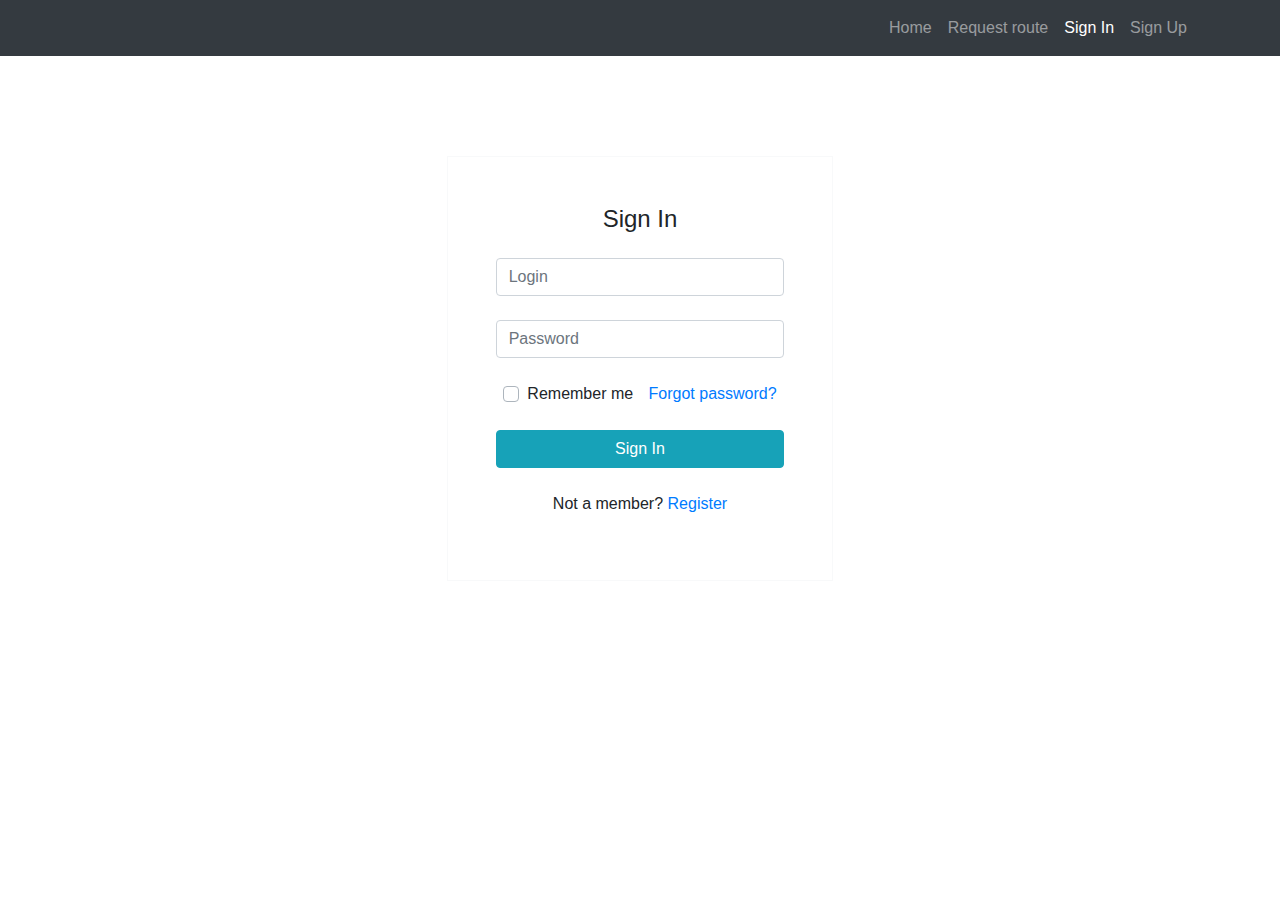
==== src/main/webapp/login.html @ cc008e85 "add project" ====
<!DOCTYPE html>
<html>
	<head>
		<title></title>
		<link rel="stylesheet" href="https://maxcdn.bootstrapcdn.com/bootstrap/4.3.1/css/bootstrap.min.css">
		<script src="https://ajax.googleapis.com/ajax/libs/jquery/3.4.0/jquery.min.js"></script>
		<script src="https://cdnjs.cloudflare.com/ajax/libs/popper.js/1.14.7/umd/popper.min.js"></script>
		<script src="https://maxcdn.bootstrapcdn.com/bootstrap/4.3.1/js/bootstrap.min.js"></script>
		<meta name="viewport" content="width=device-width, initial-scale=1">
	</head>
	<body>
		<nav class="navbar navbar-expand-lg navbar-dark bg-dark static-top">
		  	<div class="container">
		    	<a class="navbar-brand" href="#">
		        	<img src="http://placehold.it/150x50?text=Logo" alt="">
		        </a>
		    	<button class="navbar-toggler" type="button" data-toggle="collapse" data-target="#navbarResponsive" aria-controls="navbarResponsive" aria-expanded="false" aria-label="Toggle navigation">
		          <span class="navbar-toggler-icon"></span>
		        </button>
			    <div class="collapse navbar-collapse" id="navbarResponsive">
			      	<ul class="navbar-nav ml-auto" id="navbarResponsiveUL">
			        	<li class="nav-item">
			          		<a class="nav-link" href="index.html">Home</a>
			        	</li>
			        	<li class="nav-item">
			          		<a class="nav-link" href="check-request-route">Request route</a>
			        	</li>
			        	<li class="nav-item active">
			          		<a class="nav-link" href="#">Sign In</a>
			        	</li>
			        	<li class="nav-item">
			          		<a class="nav-link" href="register.html">Sign Up</a>
			        	</li>
			      	</ul>
			    </div>
			</div>
		</nav>
        <main class="col" style="margin-top: 100px;">
            <div class="col-md-4 offset-md-4">
                <form class="text-center border border-light p-5" action="/check-login" method="post" onsubmit="login(this)">
                    <p class="h4 mb-4">Sign In</p>
                    <input type="text" name="username" id="defaultLoginFormLogin" class="form-control mb-4" placeholder="Login">
                    <input type="password" name="password" id="defaultLoginFormPassword" class="form-control mb-4" placeholder="Password">
                    <div class="d-flex justify-content-around">
                        <div>
                            <div class="custom-control custom-checkbox">
                                <input type="checkbox" class="custom-control-input" id="defaultLoginFormRemember">
                                <label class="custom-control-label" for="defaultLoginFormRemember">Remember me</label>
                            </div>
                        </div>
                        <div>
                            <a href="">Forgot password?</a>
                        </div>
                    </div>
                    <button class="btn btn-info btn-block my-4" type="submit">Sign In</button>
                    <p>Not a member?
                        <a href="">Register</a>
                    </p>
                </form>
            </div>
        </main>
	</body>
</html>
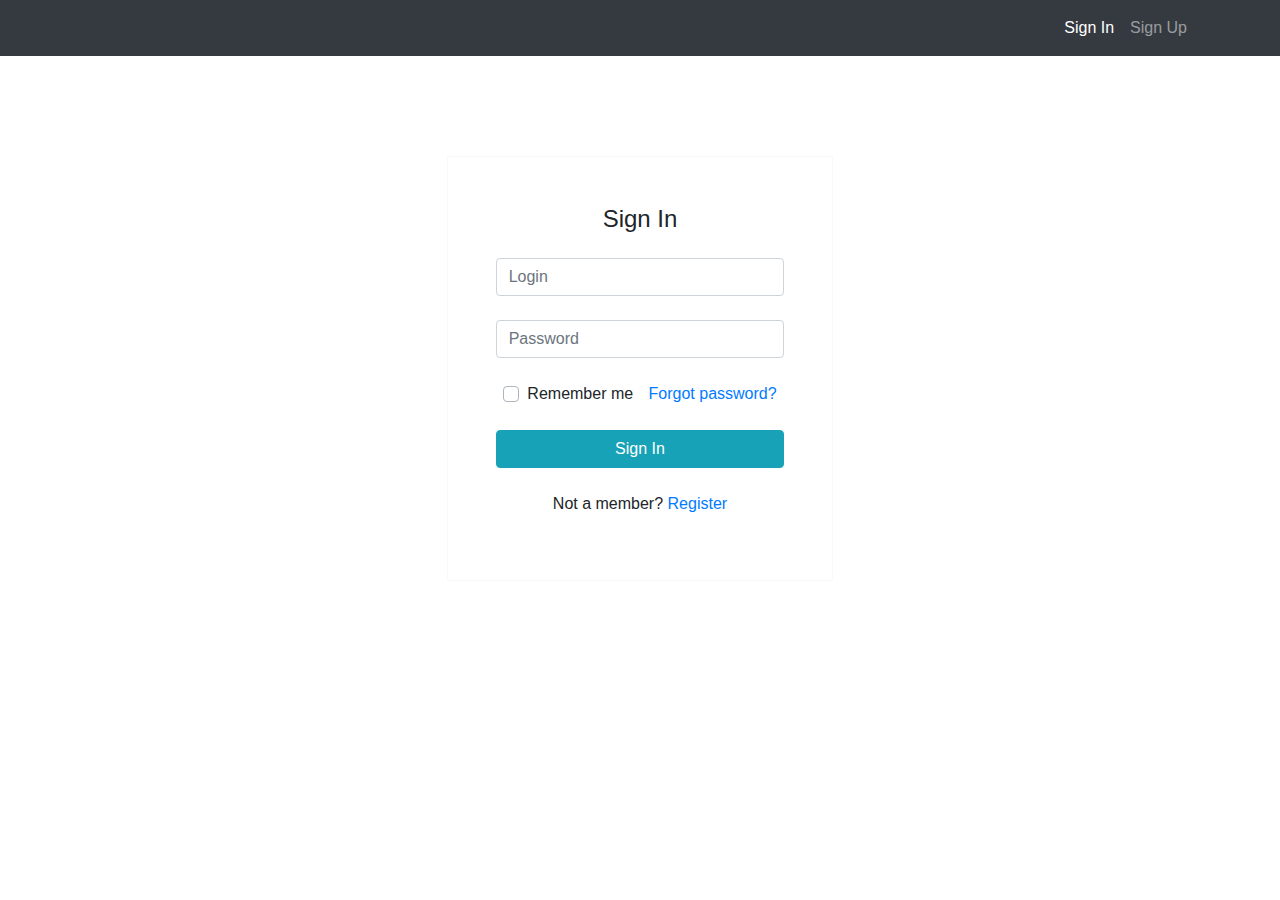
==== commit 9d9dad07: "complete the whole functionality" ====
--- a/src/main/webapp/login.html
+++ b/src/main/webapp/login.html
@@ -19,12 +19,6 @@
 		        </button>
 			    <div class="collapse navbar-collapse" id="navbarResponsive">
 			      	<ul class="navbar-nav ml-auto" id="navbarResponsiveUL">
-			        	<li class="nav-item">
-			          		<a class="nav-link" href="index.html">Home</a>
-			        	</li>
-			        	<li class="nav-item">
-			          		<a class="nav-link" href="check-request-route">Request route</a>
-			        	</li>
 			        	<li class="nav-item active">
 			          		<a class="nav-link" href="#">Sign In</a>
 			        	</li>
@@ -37,7 +31,7 @@
 		</nav>
         <main class="col" style="margin-top: 100px;">
             <div class="col-md-4 offset-md-4">
-                <form class="text-center border border-light p-5" action="/check-login" method="post" onsubmit="login(this)">
+                <form class="text-center border border-light p-5" action="/login" method="post" onsubmit="login(this)">
                     <p class="h4 mb-4">Sign In</p>
                     <input type="text" name="username" id="defaultLoginFormLogin" class="form-control mb-4" placeholder="Login">
                     <input type="password" name="password" id="defaultLoginFormPassword" class="form-control mb-4" placeholder="Password">
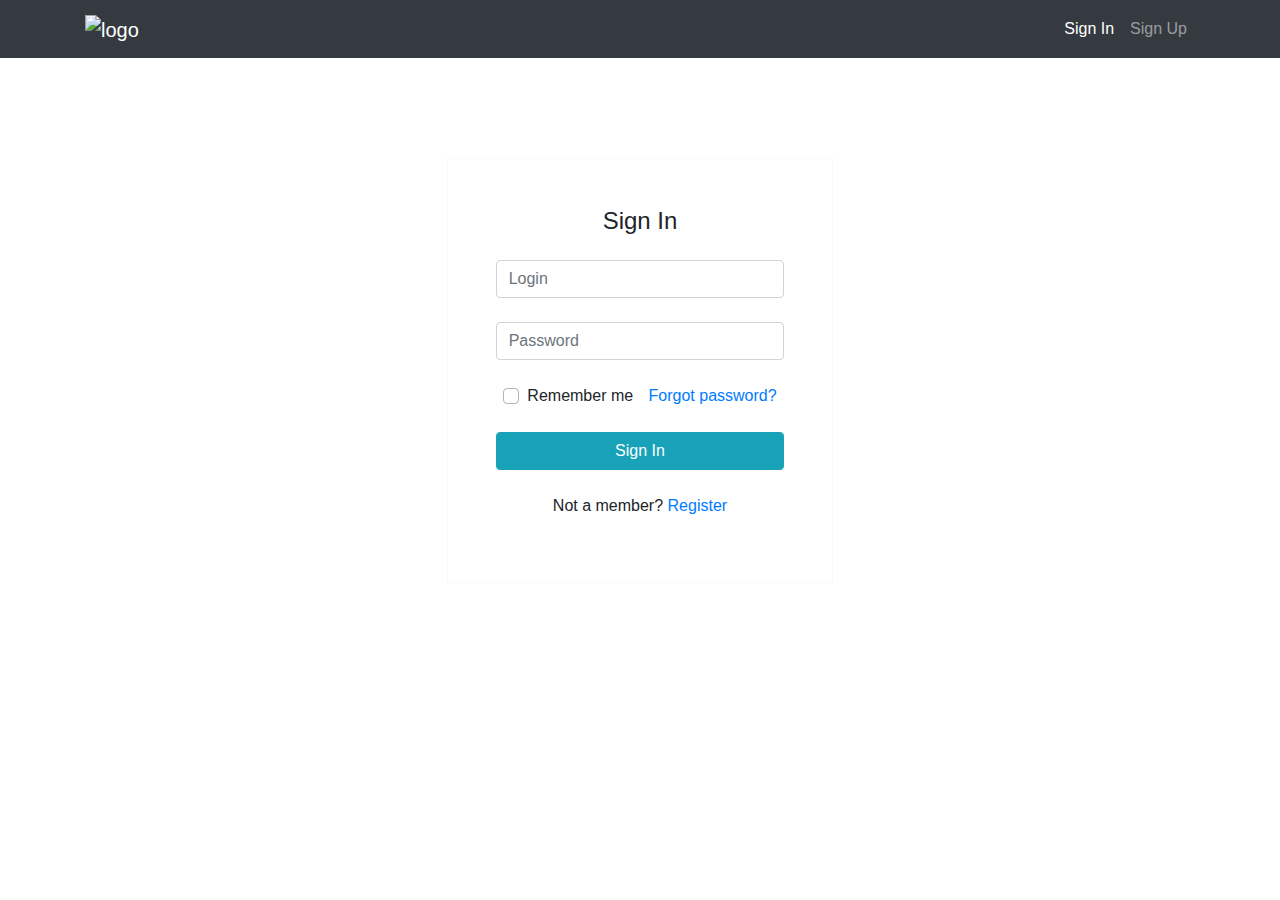
==== commit ed374af1: "adjusted front-end" ====
--- a/src/main/webapp/login.html
+++ b/src/main/webapp/login.html
@@ -6,14 +6,35 @@
 		<script src="https://ajax.googleapis.com/ajax/libs/jquery/3.4.0/jquery.min.js"></script>
 		<script src="https://cdnjs.cloudflare.com/ajax/libs/popper.js/1.14.7/umd/popper.min.js"></script>
 		<script src="https://maxcdn.bootstrapcdn.com/bootstrap/4.3.1/js/bootstrap.min.js"></script>
+		<script src="https://cdn.jsdelivr.net/npm/sweetalert2@8"></script>
+		<script src="https://cdn.jsdelivr.net/npm/promise-polyfill"></script>
+		<script scr="/script/script.js"></script>
+		<link rel = "stylesheet" type = "text/css" href = "/style/style.css" />
 		<meta name="viewport" content="width=device-width, initial-scale=1">
+		<script>
+			function login() {
+				$.ajax({
+					url: "/login",
+					type: "POST",
+					data: "username=" + $("#username").val() + "&password=" + $("#password").val(),
+					success: function (data) {
+						if (data["error"]) {
+							Swal.fire(data["error"]);
+						}
+						else {
+							location.href="/index.html";
+						}
+					},
+				})
+			}
+		</script>
 	</head>
 	<body>
 		<nav class="navbar navbar-expand-lg navbar-dark bg-dark static-top">
 		  	<div class="container">
-		    	<a class="navbar-brand" href="#">
-		        	<img src="http://placehold.it/150x50?text=Logo" alt="">
-		        </a>
+				<a class="navbar-brand" href="/index.html">
+					<img src="/image/logo.png" width="20%" alt="logo">
+				</a>
 		    	<button class="navbar-toggler" type="button" data-toggle="collapse" data-target="#navbarResponsive" aria-controls="navbarResponsive" aria-expanded="false" aria-label="Toggle navigation">
 		          <span class="navbar-toggler-icon"></span>
 		        </button>
@@ -31,10 +52,10 @@
 		</nav>
         <main class="col" style="margin-top: 100px;">
             <div class="col-md-4 offset-md-4">
-                <form class="text-center border border-light p-5" action="/login" method="post" onsubmit="login(this)">
+                <div class="text-center border border-light p-5">
                     <p class="h4 mb-4">Sign In</p>
-                    <input type="text" name="username" id="defaultLoginFormLogin" class="form-control mb-4" placeholder="Login">
-                    <input type="password" name="password" id="defaultLoginFormPassword" class="form-control mb-4" placeholder="Password">
+                    <input type="text" id="username" name="username" id="defaultLoginFormLogin" class="form-control mb-4" placeholder="Login">
+                    <input type="password" id="password" name="password" id="defaultLoginFormPassword" class="form-control mb-4" placeholder="Password">
                     <div class="d-flex justify-content-around">
                         <div>
                             <div class="custom-control custom-checkbox">
@@ -46,11 +67,11 @@
                             <a href="">Forgot password?</a>
                         </div>
                     </div>
-                    <button class="btn btn-info btn-block my-4" type="submit">Sign In</button>
+                    <button class="btn btn-info btn-block my-4" type="button" onclick="login()">Sign In</button>
                     <p>Not a member?
-                        <a href="">Register</a>
+                        <a href="register.html">Register</a>
                     </p>
-                </form>
+                </div>
             </div>
         </main>
 	</body>
